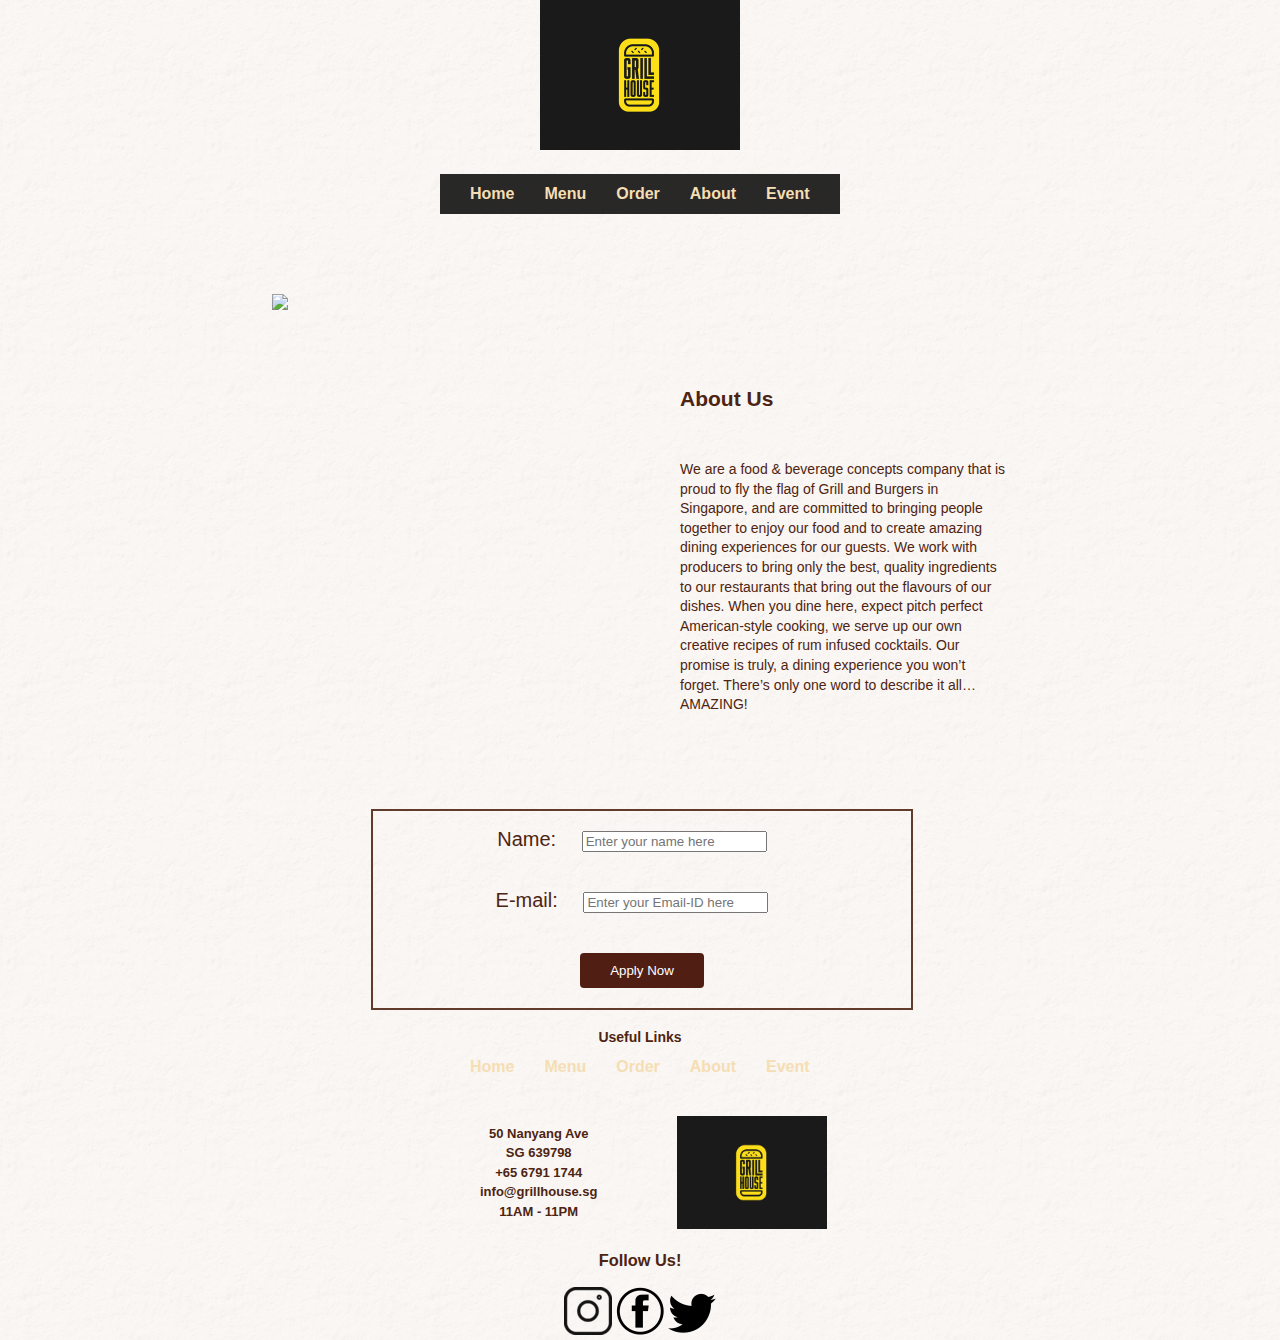
==== about.html @ dd905aca "Index Page" ====
<!DOCTYPE html>
<html lang="en">
<head>
    <meta charset="UTF-8">
    <title>Title</title>
    <link href="css/style.css" rel="stylesheet">
</head>
<body>
<div class="container">
    <!-- ======= Header ======= -->
    <header>
        <div class="header">
            <!-- ======= Logo ======= -->
            <a href="index.html" class="logo">
                <img class="logoImage" src="img/logo.png" alt="Logo">
            </a>
            <!-- ======= Nav bar ======= -->
            <nav id="navbar" class="navbar">
                <ul class="nav-ul">
                    <li><a class="nav-li" href="index.html">Home</a></li>
                    <li><a class="nav-li" href="menu.html">Menu</a></li>
                    <li><a class="nav-li" href="order.html">Order</a></li>
                    <li><a class="nav-li" href="about.html">About</a></li>
                    <li><a class="nav-li" href="event.html">Event</a></li>
                </ul>
            </nav>
        </div>

    </header>
    <!-- ======= Menu Section ======= -->
    <section class="about-section">
        <div class="container-main">
            <div class="about-float-container">
                <div class="about-float-child">
                    <img src="img/about.jpg">
                </div>
                <div class="about-float-child">
                    <br/><br/><br/><br/>
                    <h2>About Us</h2>
                    <br/>
                    <p>We are a food & beverage concepts company that is proud to fly the flag of Grill and Burgers in Singapore, and are committed to bringing people together to enjoy our food and to create amazing dining experiences for our guests.



                        We work with producers to bring only the best, quality ingredients to our restaurants that bring out the flavours of our dishes.



                        When you dine here, expect pitch perfect American-style cooking, we serve up our own creative recipes of rum infused cocktails.



                        Our promise is truly, a dining experience you won’t forget.



                        There’s only one word to describe it all… AMAZING!</p>

                </div>

            </div>
            <div class="membership-container">
                <form class="jobs_form" method="get">
                    <label for="name">
                        Name:
                    </label>
                    <input type="text" name="name" id="name" placeholder="Enter your name here" required onchange="validateName()">
                    <br/>
                    <label for="email">
                        E-mail:
                    </label>
                    <input type="text" name="email" id="email" placeholder="Enter your Email-ID here" required onchange ="validateEmail()">
                    <br/>

                    <input type="submit" onclick="return validateForm()" value="Apply Now">


                </form>

            </div>
        </div>
    </section>
    <!-- ======= Promo Section ======= -->

    <!-- ======= Footer ======= -->
    <footer>
        <div class="footer">
            <div class="footer-nav">
                <nav class="navbar">
                    <h4>Useful Links</h4>
                    <ul class="nav-ul">
                        <li><a class="nav-li" href="index.html">Home</a></li>
                        <li><a class="nav-li" href="menu.html">Menu</a></li>
                        <li><a class="nav-li" href="order.html">Order</a></li>
                        <li><a class="nav-li" href="about.html">About</a></li>
                        <li><a class="nav-li" href="event.html">Event</a></li>
                    </ul>
                </nav>
            </div>
            <div class="footer-details">
                <ul class="footer-details-ul">
                    <li><p>
                        50 Nanyang Ave<br>SG 639798<br>
                        </strong> +65 6791 1744<br>
                        </strong> info@grillhouse.sg<br>
                        </strong> 11AM - 11PM
                    </p></li>
                    <li><img class="logoImage-footer" src="img/logo.png" alt="Logo"></li>

                </ul>
            </div>
            <div class="social-links">
                <h3>Follow Us!</h3>
                <a href="#" class="twitter"><img class="insta" src="img/insta.png"></a>
                <a href="#" class="facebook"><img class="facebook" src="img/facebook.png"></a>
                <a href="#" class="instagram"><img class="twitter" src="img/twitter.png"></i></a>
            </div>
        </div>
    </footer>

    <script type="text/javascript" src="js/about.js"></script>
</div>

</body>
</html>
---- css/style.css ----
:root {
    scroll-behavior: smooth;
}
body{
    display:inline-block;
    margin: 0;
    font-family: Verdana, Arial, sans-serif ,'Expletus Sans';
    color: #4d2412;
    font-size: 14px;
    line-height: 1.4em;
    width: 100%;
}
section {
    overflow: hidden;
}
.container{
    background-image: linear-gradient(rgba(0, 0, 0, 0), rgba(0, 0, 0, 0)), url("../img/bg.png");
    background-repeat: repeat;
}
.header{
    width: 400px;
    display: block;
    margin-left: auto;
    margin-right: auto;
    position: center;

}

.logoImage{
    display: block;
    margin-left: auto;
    margin-right: auto;
    width: 200px;
    height: 150px;
}
a {
    color: #4154f1;
    text-decoration: none;
}
header nav{
    background-color: rgba(0, 0, 0, 0.84);
}
.nav-ul {
    padding: 0;
    margin: 24px auto auto;
    text-align: center;
    display: flex;
    list-style: none;
    align-items: center;
}
.navbar li {
    position: relative;
    text-decoration: antiquewhite;
    font-weight: bold;
    float: left;
    display: inline-block;
}
.navbar a, .navbar a:focus {
    display: flex;
    align-items: center;
    justify-content: space-between;
    padding: 10px 0 10px 30px;
    font-family: "Nunito", sans-serif;
    font-size: 16px;
    font-weight: 700;
    color: wheat;
    white-space: nowrap;
    transition: 0.3s;
}
.navbar a i, .navbar a:focus i {
    font-size: 12px;
    line-height: 0;
    margin-left: 5px;
}
.navbar a:hover, .navbar .active, .navbar .active:focus, .navbar li:hover > a {
    color: #4154f1;
}
.nav-ul a:visited{
    color: #8c826c;
}

.container-main{
    margin-right: 15%;
    margin-left: 15%;
    width: 70%;
}
.banner{
    background-image: linear-gradient(rgba(0, 0, 0, 0.5), rgba(0, 0, 0, 0.5)), url("../img/banner.jpg");
}

.banner{
    padding: 30px 0;
    margin-bottom: 50px;
    min-height: 600px;
    color: #fff;
    height: 300px;
    width: 100%;
    float: left;
    clear: left;
    background-position: center;
    background-repeat: no-repeat;
    background-size: cover;
    position: relative;
}

.banner-text {
    font-family: 'Expletus Sans', serif;
    font-weight: 400;
    line-height: 60px;
    letter-spacing: -1px;
    text-transform: none;
    font-size: 28px;
    text-align: center;
    height: 300px;
    color: white;

}
.promo-section{
    margin-top: -80px;
}
.container-main .promo{
    margin-top: auto;
}
.container-main .card {
    margin-top: 50px;
    width: 300px;
    margin-left:70px;
    margin-right: 70px;
    box-shadow: 0 4px 8px 0 rgba(0,0,0,0.2);
    transition: 0.3s;
    border-radius: 5px;
    border: solid saddlebrown 2px;
    text-align: center;
}
.container-main .card img{
    height: 200px;
    width: 300px;
    border-radius: 2px 2px 0 0;
}

/* On mouse-over, add a deeper shadow */
.container-main .card:hover {
    box-shadow: 0 32px 64px 0 rgba(0, 0, 0, 0.47);
}

/* Add some padding inside the card container */
.container-main .container-card {
    padding: 2px 16px;
}
.promo ul{
    float: left;
    padding: 0;
    display: flex;
    list-style: none;
    align-items: center;
}
.card button{
    background: #501e13;
    border: 0;
    padding: 10px 30px;
    color: #fff;
    transition: 0.4s;
    border-radius: 4px;
}
.card button:hover {
    background: rgba(115, 42, 27, 0.76);
}
.promo-section{
    padding-bottom: 100px;
}
.logoImage-footer{
    display: block;
    margin-left: auto;
    margin-right: auto;
    width: 150px;
    height: 112.5px;
}
footer{
    text-align: center;
    width: 400px;
    display: block;
    margin-left: auto;
    margin-right: auto;
    position: center;
}
footer .footer-nav-ul {
    padding: 0;
    margin: 24px auto auto;
    text-align: center;
    display: flex;
    list-style: none;
    align-items: center;
}
footer li {
    position: relative;
    text-decoration: antiquewhite;
    font-weight: bold;
    float: left;
    display: inline-block;
}
footer .footer-nav-ul a, .footer-nav-ul a:focus {
    display: flex;
    align-items: center;
    justify-content: space-between;
    padding: 10px 0 10px 30px;
    font-family: "Nunito", sans-serif;
    font-size: 16px;
    font-weight: 700;
    color: wheat;
    white-space: nowrap;
    transition: 0.3s;
}
footer .footer-nav-ul a i, .footer-nav-ul a:focus i {
    font-size: 12px;
    line-height: 0;
    margin-left: 5px;
}
.footer-nav a:hover, .footer-nav .active,.footer-nav .active:focus,.footer-nav li:hover > a {
    color: #4154f1;
}
footer .footer-nav .footer-nav-ul a:visited{
    color: #8c826c;
}
footer h4{
    margin-bottom: -25px;
}
footer p{
    font-size: 13px;
}
.footer-details-ul{
    padding: 0;
    margin: 24px auto auto;
    text-align: center;
    display: flex;
    list-style: none;
    align-items: center;
}
.footer-details-ul li{
    margin-left: 40px;
    margin-right: 40px;
}

.menu ul{
    float: left;
    padding: 0;
    display: flex;
    list-style: none;
    align-items: center;
}
.menu-section{
    padding-bottom: 100px;
}

.about-float-container {
    padding: 40px;
    display: flex;
}

.about-float-child {
    flex: 1;
    width: 50%;
    float: left;
    padding: 40px;
}
.membership-container{
    margin-left: 20%;
    font-size: 20px;
    text-align: center;
    width: 60%;
    border: rgba(77, 36, 18, 0.89) solid 2px;
}
.membership-container input{
    margin: 20px;
}
.membership-container input[type=submit]{
    background: #501e13;
    border: 0;
    padding: 10px 30px;
    color: #fff;
    transition: 0.4s;
    border-radius: 4px;
}

.membership-container input[type=submit]:hover {
    background: rgba(115, 42, 27, 0.76);
}
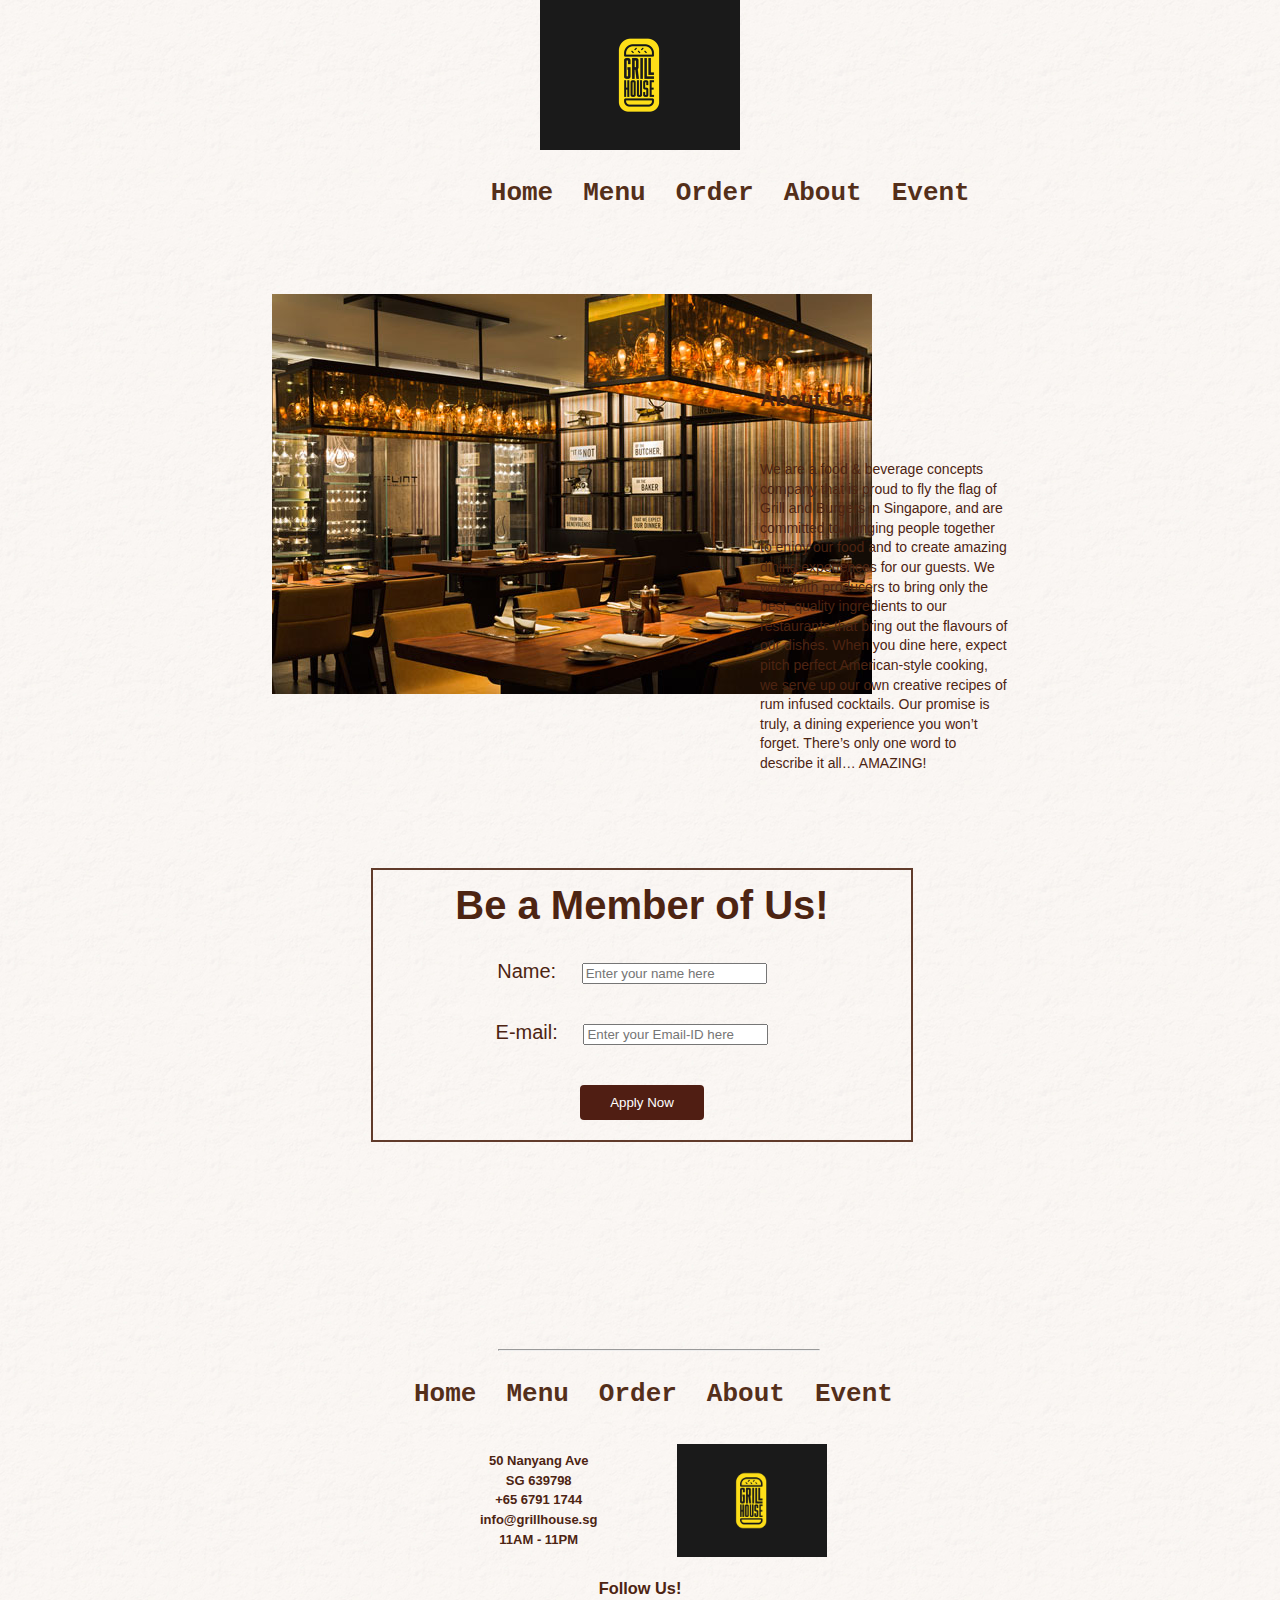
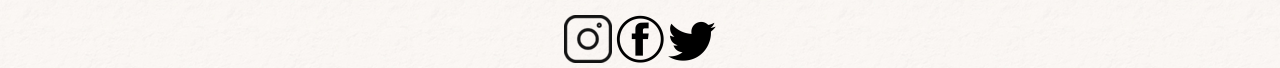
==== commit b22a1b66: "Web Skeleton" ====
--- a/about.html
+++ b/about.html
@@ -2,7 +2,7 @@
 <html lang="en">
 <head>
     <meta charset="UTF-8">
-    <title>Title</title>
+    <title>About</title>
     <link href="css/style.css" rel="stylesheet">
 </head>
 <body>
@@ -11,15 +11,15 @@
     <header>
         <div class="header">
             <!-- ======= Logo ======= -->
-            <a href="index.html" class="logo">
+            <a href="index.php" class="logo">
                 <img class="logoImage" src="img/logo.png" alt="Logo">
             </a>
             <!-- ======= Nav bar ======= -->
             <nav id="navbar" class="navbar">
                 <ul class="nav-ul">
-                    <li><a class="nav-li" href="index.html">Home</a></li>
-                    <li><a class="nav-li" href="menu.html">Menu</a></li>
-                    <li><a class="nav-li" href="order.html">Order</a></li>
+                    <li><a class="nav-li" href="index.php">Home</a></li>
+                    <li><a class="nav-li" href="menu.php">Menu</a></li>
+                    <li><a class="nav-li" href="order.php">Order</a></li>
                     <li><a class="nav-li" href="about.html">About</a></li>
                     <li><a class="nav-li" href="event.html">Event</a></li>
                 </ul>
@@ -60,6 +60,7 @@
 
             </div>
             <div class="membership-container">
+                <h1> Be a Member of Us!</h1>
                 <form class="jobs_form" method="get">
                     <label for="name">
                         Name:
@@ -85,13 +86,13 @@
     <!-- ======= Footer ======= -->
     <footer>
         <div class="footer">
+            <hr/>
             <div class="footer-nav">
                 <nav class="navbar">
-                    <h4>Useful Links</h4>
                     <ul class="nav-ul">
-                        <li><a class="nav-li" href="index.html">Home</a></li>
-                        <li><a class="nav-li" href="menu.html">Menu</a></li>
-                        <li><a class="nav-li" href="order.html">Order</a></li>
+                        <li><a class="nav-li" href="index.php">Home</a></li>
+                        <li><a class="nav-li" href="menu.php">Menu</a></li>
+                        <li><a class="nav-li" href="order.php">Order</a></li>
                         <li><a class="nav-li" href="about.html">About</a></li>
                         <li><a class="nav-li" href="event.html">Event</a></li>
                     </ul>
--- a/css/style.css
+++ b/css/style.css
@@ -2,6 +2,8 @@
     scroll-behavior: smooth;
 }
 body{
+    justify-content: center;
+    align-items: center;
     display:inline-block;
     margin: 0;
     font-family: Verdana, Arial, sans-serif ,'Expletus Sans';
@@ -18,7 +20,7 @@
     background-repeat: repeat;
 }
 .header{
-    width: 400px;
+    width: auto;
     display: block;
     margin-left: auto;
     margin-right: auto;
@@ -38,7 +40,11 @@
     text-decoration: none;
 }
 header nav{
-    background-color: rgba(0, 0, 0, 0.84);
+    text-align: center;
+}
+.navbar{
+    margin-left: 36%;
+    text-align: center;
 }
 .nav-ul {
     padding: 0;
@@ -60,10 +66,10 @@
     align-items: center;
     justify-content: space-between;
     padding: 10px 0 10px 30px;
-    font-family: "Nunito", sans-serif;
-    font-size: 16px;
+    font-family: "Lucida Console", "Courier New", monospace;
+    font-size: 26px;
     font-weight: 700;
-    color: wheat;
+    color: #542f1a;
     white-space: nowrap;
     transition: 0.3s;
 }
@@ -76,24 +82,25 @@
     color: #4154f1;
 }
 .nav-ul a:visited{
-    color: #8c826c;
+    color: rgba(47, 0, 0, 0.27);
 }
 
 .container-main{
     margin-right: 15%;
     margin-left: 15%;
     width: 70%;
+    margin-bottom: 200px;
 }
 .banner{
     background-image: linear-gradient(rgba(0, 0, 0, 0.5), rgba(0, 0, 0, 0.5)), url("../img/banner.jpg");
 }
 
 .banner{
+    margin-top: 50px;
+    border: #501e13 solid 5px;
     padding: 30px 0;
     margin-bottom: 50px;
-    min-height: 600px;
     color: #fff;
-    height: 300px;
     width: 100%;
     float: left;
     clear: left;
@@ -104,7 +111,7 @@
 }
 
 .banner-text {
-    font-family: 'Expletus Sans', serif;
+    font-family: 'Copperplate', sans-serif;
     font-weight: 400;
     line-height: 60px;
     letter-spacing: -1px;
@@ -112,7 +119,8 @@
     font-size: 28px;
     text-align: center;
     height: 300px;
-    color: white;
+    color: #8d1c1c;
+    text-shadow: 1px 0 0 #fff, -2px 0 0 #fff, 0 1px 0 #fff, 0 -2px 0 #fff, 1px 1px #fff, -1px -1px 0 #fff, 1px -1px 0 #fff, -1px 1px 0 #fff;
 
 }
 .promo-section{
@@ -154,15 +162,16 @@
     list-style: none;
     align-items: center;
 }
-.card button{
+.card a{
     background: #501e13;
     border: 0;
-    padding: 10px 30px;
+    padding: 10px 25px;
     color: #fff;
     transition: 0.4s;
     border-radius: 4px;
-}
-.card button:hover {
+    height: 20px;
+}
+.card a:hover {
     background: rgba(115, 42, 27, 0.76);
 }
 .promo-section{
@@ -183,6 +192,12 @@
     margin-right: auto;
     position: center;
 }
+.footer-nav{
+    width: 100%;
+    margin-left: -200px;
+    text-align: center;
+}
+
 footer .footer-nav-ul {
     padding: 0;
     margin: 24px auto auto;
@@ -283,4 +298,252 @@
 
 .membership-container input[type=submit]:hover {
     background: rgba(115, 42, 27, 0.76);
-}+}
+.event {
+    text-align: center;
+}
+.event-img img{
+    width:400px;
+    height:350px;
+    object-fit:scale-down;
+
+}
+.event-ul{
+    padding: 0;
+    margin: 24px auto auto;
+    text-align: center;
+    display: flex;
+    list-style: none;
+    align-items: center;
+}
+.event-ul li{
+    margin-left: 20px;
+    margin-right: 20px;
+}
+.reservation{
+    height: 300px;
+    text-align: center;
+    width: 70%;
+}
+.reservation-form{
+    margin-left: 60%;
+    background-color: rgba(255, 236, 209, 0.6);
+}
+.reservation-form input{
+    font-size: 14px;
+    padding: 12px 20px;
+    margin: 8px 0;
+    box-sizing: border-box;
+    border: 3px solid #ccc;
+    -webkit-transition: 0.5s;
+    transition: 0.5s;
+    outline: none;
+
+}
+.reservation-form input:focus {
+    border: 3px solid #555;
+}
+.reservation-form:hover {
+    box-shadow: 0 12px 12px 0 rgba(0, 0, 0, 0.47);
+}
+
+/* Add some padding inside the card container */
+.reservation-form {
+    padding: 2px 16px;
+}
+.reservation-form input[type=submit]{
+    background: #501e13;
+    border: 0;
+    padding: 10px 30px;
+    color: #fff;
+    transition: 0.4s;
+    border-radius: 4px;
+}
+
+.reservation-form input[type=submit]:hover {
+    background: rgba(115, 42, 27, 0.76);
+}
+.cart-container{
+    margin-left: 100px;
+    width: 70%;
+    background-color: #ffffff;
+    border-radius: 20px;
+    box-shadow: 0px 25px 40px rgba(77, 36, 18, 0.89);
+}
+.cart{
+    width: 60%;
+}
+.order{
+    margin-top: 80px;
+    display: flex;
+}
+.order-suggestion p{
+    font-size: 12px;
+}
+.order-suggestion h4{
+    font-size: 12px;
+}
+.order-suggestion ul{
+    padding: 0;
+    margin: 12px auto auto;
+    text-align: center;
+    display: flex;
+    list-style: none;
+    align-items: center;
+}
+.order-suggestion li{
+    padding: 0;
+}
+.order-suggestion .card {
+    margin-top: 1px;
+    width: 200px;
+    margin-left:1px;
+    margin-right: 1px;
+    box-shadow: 0 4px 8px 0 rgba(0,0,0,0.2);
+    transition: 0.3s;
+    border-radius: 5px;
+    border: solid saddlebrown 2px;
+    text-align: center;
+}
+.order-suggestion .card img{
+    height: 150px;
+    width: 200px;
+    border-radius: 2px 2px 0 0;
+}
+
+/* On mouse-over, add a deeper shadow */
+.container-main .card:hover {
+    box-shadow: 0 32px 64px 0 rgba(0, 0, 0, 0.47);
+}
+
+/* Add some padding inside the card container */
+.container-main .container-card {
+    padding: 2px 16px;
+}
+.cart-container{
+    width: 80%;
+}
+.cart-container .header{
+    margin: auto;
+    width: 90%;
+    height: 150px;
+    display: flex;
+    justify-content: space-between;
+    align-items: center;
+}
+.cart-container h3{
+    font-size: 20px;
+    font-weight: 700;
+    color: #2F3841;
+}
+.cart-container h5 a{
+    font-size: 14px;
+    font-weight: 600;
+    color: #E44C4C;
+    cursor: pointer;
+    border-bottom: 1px solid #E44C4C;
+}
+.cart-item{
+    height: auto;
+}
+.cart-item-about{
+    height: 100%;
+}
+.cart-item-name{
+    padding-top: 5px;
+    line-height: 10px;
+    font-size: 16px;
+    font-weight: 800;
+    color: #202020;
+}
+.cart-item-description{
+    line-height: 10px;
+    font-size: 12px;
+    font-weight: 600;
+    color: #909090;
+}
+.cart-item-counter{
+    display: flex;
+    width: 20%;
+    justify-content: space-between;
+    align-items: center;
+}
+.counter-button {
+    justify-content: center;
+    align-items: center;
+    display: flex;
+    width: 20px;
+    height: 20px;
+    text-align: center;
+    border: gray;
+    background-color: rgba(3, 12, 93, 0.3);
+    color: #fff;
+    cursor: pointer;
+    font-weight: bold;
+}
+.cart-item-remove-button {
+    justify-content: center;
+    align-items: center;
+    display: flex;
+    width: 65px;
+    height: 20px;
+    text-align: center;
+    border: gray;
+    background-color: #E8562A;
+    color: #fff;
+    cursor: pointer;
+    font-weight: bold;
+}
+hr{
+    width: 80%;
+    margin-right: 5%;
+}
+.cart-checkout{
+    margin-bottom: 50px;
+}
+.cart-checkout-total{
+    width: 100%;
+    margin-bottom: 50px;
+}
+.total-amount{
+    display: flex;
+    font-size: 14px;
+    font-weight: 700;
+    color: #202020;
+}
+.checkout-button{
+    margin-top: 2.5%;
+    margin-left: 80%;
+    margin-bottom: 50px;
+    width: 100px;
+    height: 40px;
+    border: none;
+    background: linear-gradient(to bottom right, #B8D7FF, #8EB7EB);
+    border-radius: 20px;
+    cursor: pointer;
+    font-family: "Comic Sans MS";
+    font-size: 16px;
+    font-weight: 600;
+    color: #753a1d;
+}
+.checkout-button:hover{
+    color: white;
+    background: linear-gradient(to bottom right, #2e4f7d, #23303d);
+}
+.table {
+    border: none;
+    width: 100%;
+    margin-bottom: 1rem;
+    color: #212529;
+    text-align: left;}
+.table th,
+.table td {
+    border: none;
+    padding: 0.75rem;
+    vertical-align: top;
+    border-top: 1px solid #dee2e6; }
+.table thead th {
+    vertical-align: bottom;
+    border-bottom: 2px solid #dee2e6; }
+.table tbody + tbody {
+    border-top: 2px solid #dee2e6; }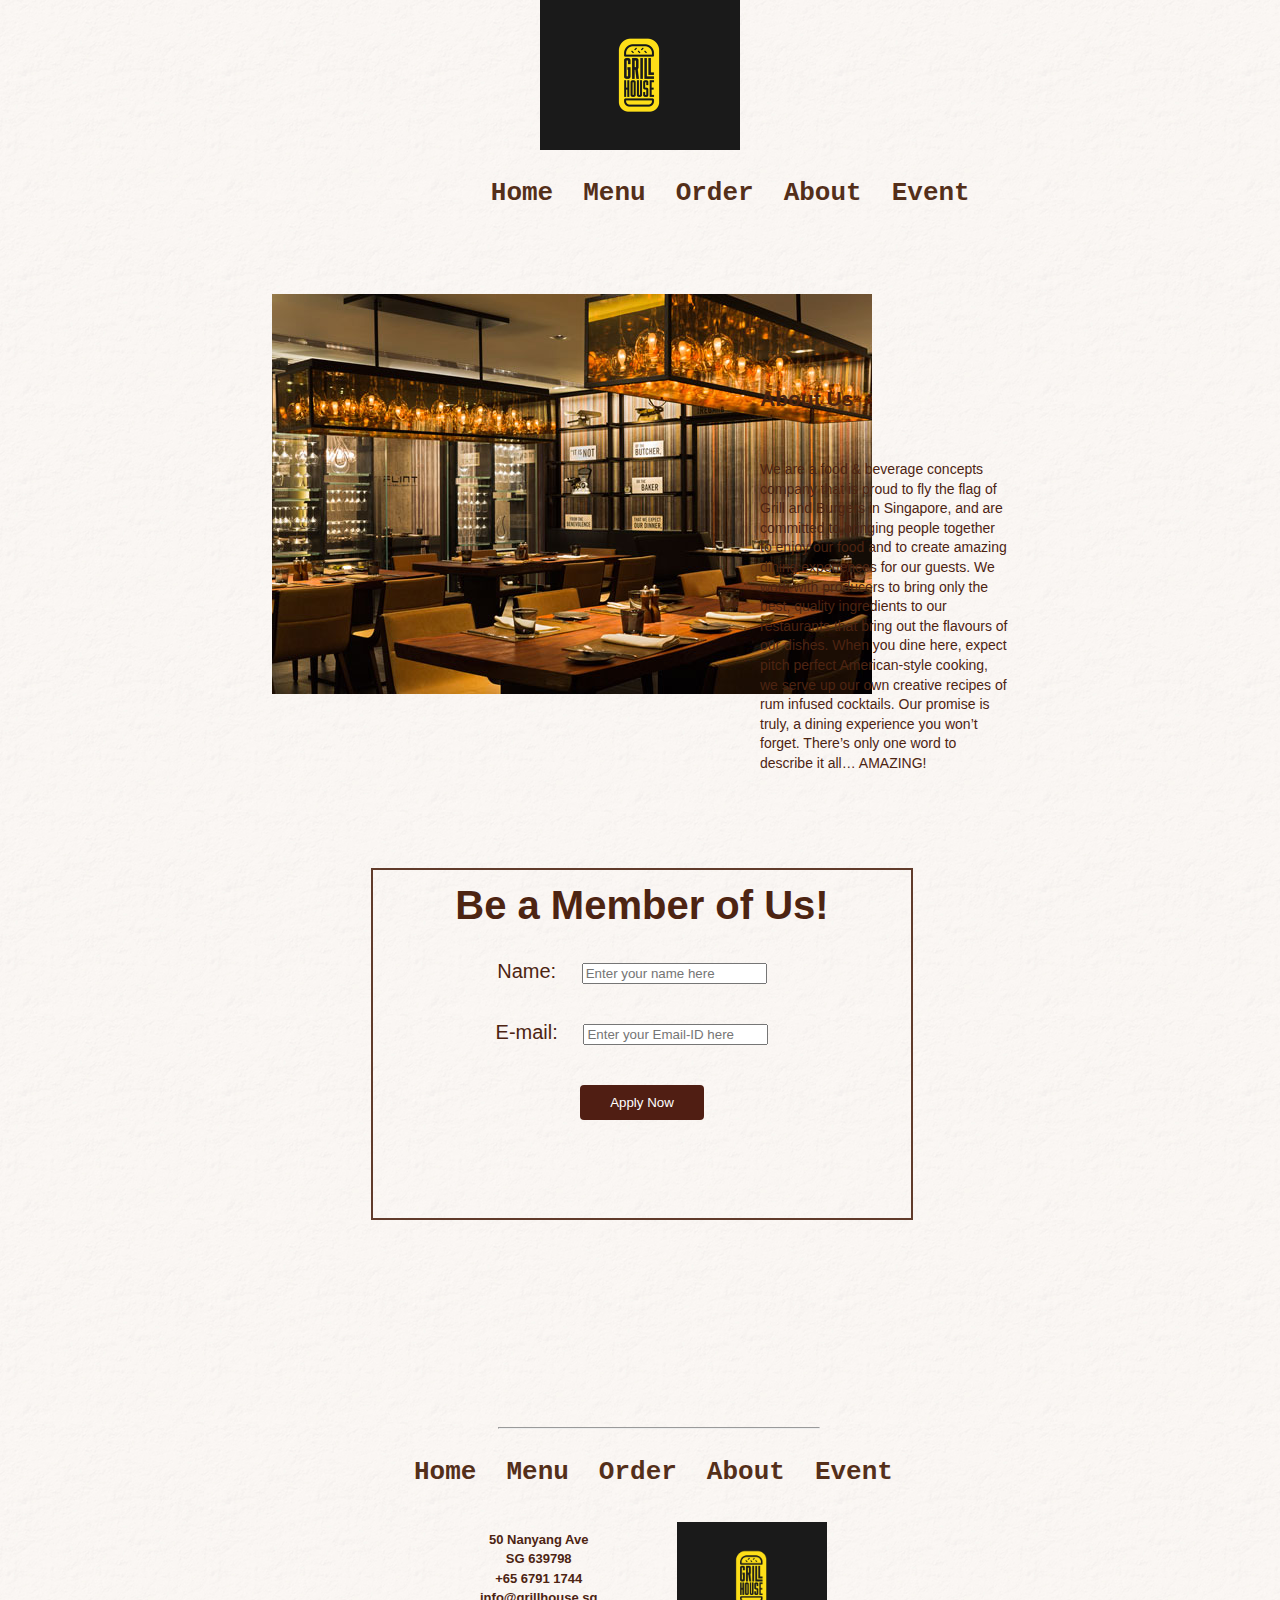
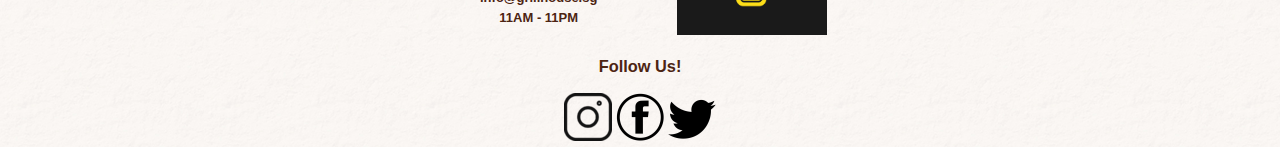
==== commit 3e2e06f9: "update" ====
--- a/about.html
+++ b/about.html
@@ -61,7 +61,7 @@
             </div>
             <div class="membership-container">
                 <h1> Be a Member of Us!</h1>
-                <form class="jobs_form" method="get">
+                <form action="registration.php" method="post">
                     <label for="name">
                         Name:
                     </label>
@@ -74,7 +74,11 @@
                     <br/>
 
                     <input type="submit" onclick="return validateForm()" value="Apply Now">
-
+                    <br/>
+                    <br/>
+                    <br/>
+                    <br/>
+                    <br/>
 
                 </form>
 
--- a/css/style.css
+++ b/css/style.css
@@ -321,12 +321,20 @@
     margin-right: 20px;
 }
 .reservation{
-    height: 300px;
+    height: 500px;
     text-align: center;
     width: 70%;
 }
 .reservation-form{
     margin-left: 60%;
+    background-color: rgba(255, 236, 209, 0.6);
+}
+.reservation-result{
+    text-align: center;
+    margin-top: 100px;
+    margin-bottom: 100px;
+    margin-left: 30%;
+    margin-right: 30%;
     background-color: rgba(255, 236, 209, 0.6);
 }
 .reservation-form input{
@@ -513,7 +521,7 @@
 }
 .checkout-button{
     margin-top: 2.5%;
-    margin-left: 80%;
+    margin-left: 25%;
     margin-bottom: 50px;
     width: 100px;
     height: 40px;
@@ -546,4 +554,32 @@
     vertical-align: bottom;
     border-bottom: 2px solid #dee2e6; }
 .table tbody + tbody {
-    border-top: 2px solid #dee2e6; }+    border-top: 2px solid #dee2e6; }
+
+.reservationconfirm {
+    height: 600px;
+    margin-top: 50px;
+    border: #501e13 solid 5px;
+    padding: 30px 0;
+    margin-bottom: 50px;
+    color: #fff;
+    width: 100%;
+    float: left;
+    clear: left;
+    background-position: center;
+    background-repeat: no-repeat;
+    background-size: cover;
+    position: relative;
+}
+
+.reservationconfirm-text{
+    font-weight: 400;
+    line-height: 20px;
+    letter-spacing: -1px;
+    text-transform: none;
+    font-size: 18px;
+    text-align: center;
+    height: 40%;
+    color: #8d1c1c;
+    text-shadow: 1px 0 0 #fff, -2px 0 0 #fff, 0 1px 0 #fff, 0 -2px 0 #fff, 1px 1px #fff, -1px -1px 0 #fff, 1px -1px 0 #fff, -1px 1px 0 #fff;
+}